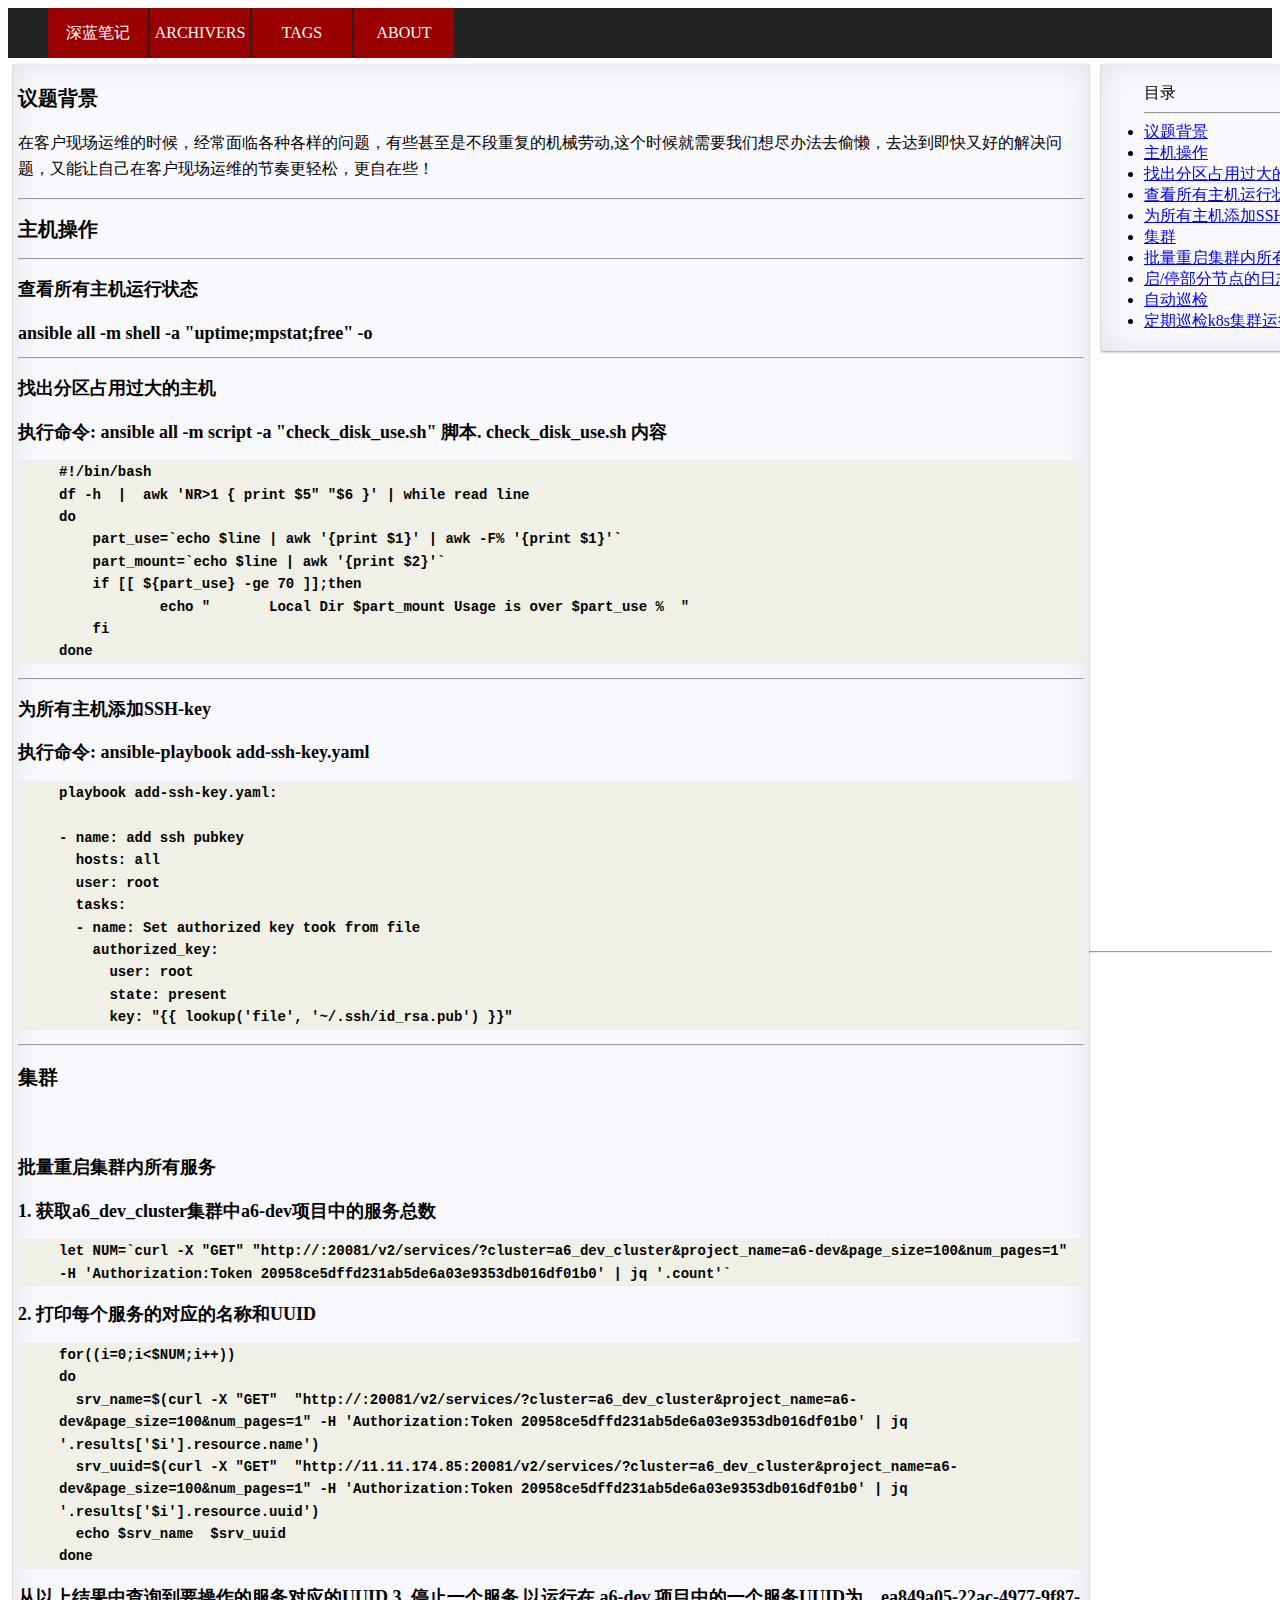
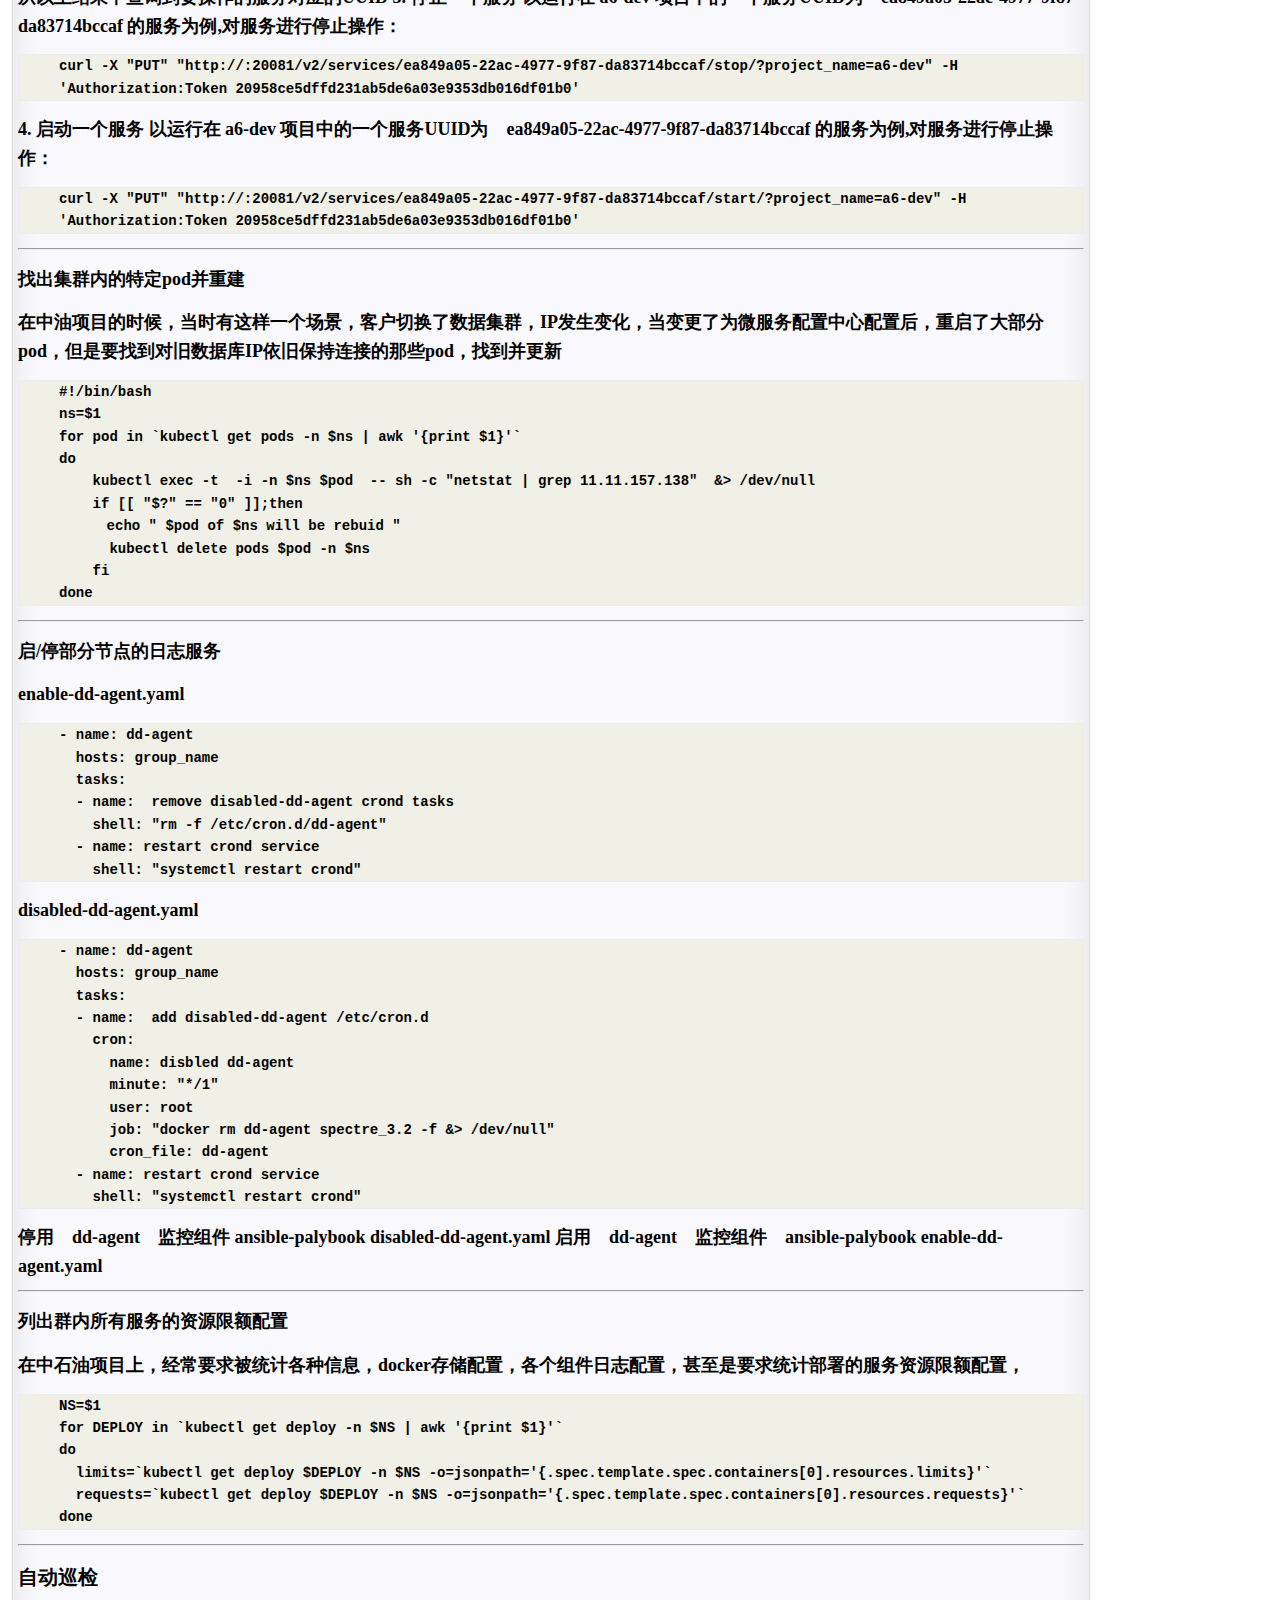
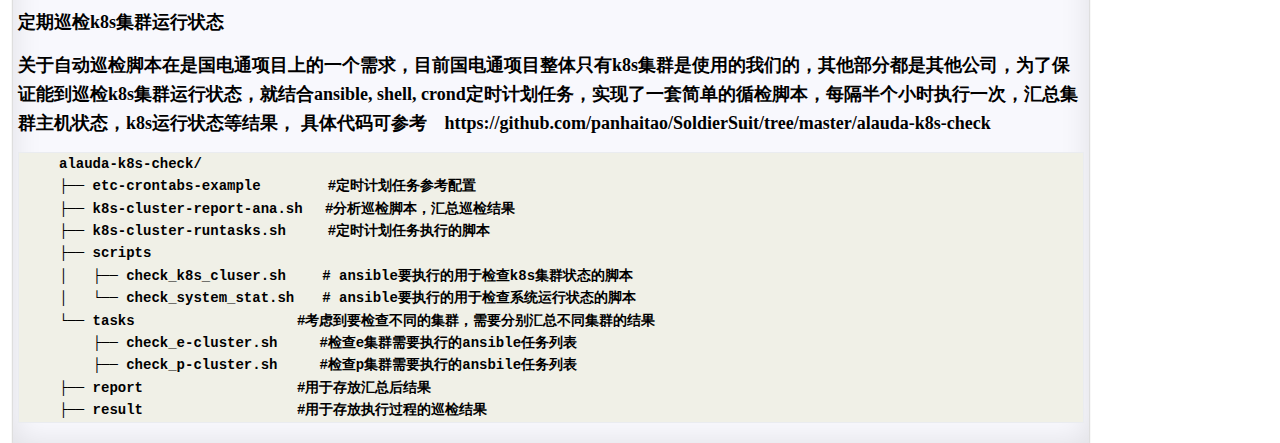
==== index.html @ 809aa616 "my first blog web page" ====
<html>
  <head>
	  <title>网页模板</title>
	  <meta charset="utf-8">
	  <meta name="viewport" content="width=device-width, initial-scale=1">
	  <style type="text/css">

h1 {font-size:20px;}
h2 {font-size:18px;}
p {font-size:16px}
pre {
    font-size:14px;
    background-color: #F0F0E7;
    #background-image: url(//upload.wikimedia.org/wikipedia/commons/thumb/f/f8/Appunti_architetto_franc_01.svg/22px-Appunti_architetto_franc_01.svg.png);
    border-color: #cc9933;
    padding-left: 40px;
    min-height: 28px;
    border: 1px solid #eaecf0;
    white-space: pre-wrap;
}

#top {
    font-size:16px;
    background: #222;
    height: 52px;
    width: 100%;
    height: 50px;
}

#headNav nav ol li {
    list-style: none;
    float:left; 
	width:100px;
	height:50px;
	background:#900; 
	line-height:50px;
	text-align:center;
	margin-right:2px;
	color:#fff;
}

#headNav ol li a { 
	display:block;
	height:50px;
	text-decoration:none;
	color:#fff;
}
#headNav ol li a:hover { background:#999;}


#page {
    width: 100%;
	height:100%;
    padding: 5px 5px 5px 5px;
    box-sizing: border-box;
    margin: 1 auto;
}

#left {
    width: 85%;
    float: left;
    line-height: 1.6;
    padding: 5px 5px 5px 5px;
    font-size: 16px;
    background-color: #f8f8fd;
    box-shadow: 0 1px 2px rgba(0,0,0,0.4), 0 0 30px rgba(10,10,0,0.1) inset;
}

#right {
	position: fixed;
	left:86%;
    width: 250px;
    padding: 3px 3px;
    font-size: 16px;
    background-color: #f8f8fd;
    box-shadow: 0 1px 2px rgba(0,0,0,0.4), 0 0 30px rgba(10,10,0,0.1) inset;
    padding-left: 3px;
	margin-left: 0;
}



    </style>

  </head>

<body>
	<head>
	  <div id=top >
	  <div id="headNav">
		<nav>
			<ol>
				<li><a href=/>深蓝笔记</a></li>
				<li><a href=/>ARCHIVERS</a></li> 
				<li><a href=/>TAGS</a></li>      
				<li><a href=/>ABOUT</a></li>     
			</ol>
		  </nav>
		</div>
	  </div>
    </head>

		

	<div id="page">
      <div id="left">

<a id=议题背景></a>
<h1>议题背景</h1>
<p>在客户现场运维的时候，经常面临各种各样的问题，有些甚至是不段重复的机械劳动,这个时候就需要我们想尽办法去偷懒，去达到即快又好的解决问题，又能让自己在客户现场运维的节奏更轻松，更自在些！</p>
<hr>


<a id=主机操作></a>
<h1>主机操作<h1>
<hr>

<a id=查看所有主机运行状态></a>
<h2>查看所有主机运行状态<h2>
<b>ansible all -m shell -a "uptime;mpstat;free" -o</b>
<hr>

<a id=找出分区占用过大的主机></a>
<h2>找出分区占用过大的主机<h2>
执行命令: <b>ansible all -m script -a "check_disk_use.sh" </b>脚本.
check_disk_use.sh 内容
<pre>
#!/bin/bash
df -h  |  awk 'NR>1 { print $5" "$6 }' | while read line
do
    part_use=`echo $line | awk '{print $1}' | awk -F% '{print $1}'`
    part_mount=`echo $line | awk '{print $2}'`
    if [[ ${part_use} -ge 70 ]];then
            echo "       Local Dir $part_mount Usage is over $part_use %  "
    fi
done
</pre>
<hr>

<a id=为所有主机添加SSH-key></a>
<h2>为所有主机添加SSH-key<h2>

执行命令: ansible-playbook add-ssh-key.yaml

<pre>
playbook add-ssh-key.yaml:

- name: add ssh pubkey
  hosts: all
  user: root
  tasks:
  - name: Set authorized key took from file
    authorized_key:
      user: root
      state: present
      key: "{{ lookup('file', '~/.ssh/id_rsa.pub') }}"
</pre>
<hr>

<a id=集群></a>
<h1>集群<h1>
<br>

<a id=批量重启集群内所有服务></a>
<h2>批量重启集群内所有服务<h2>
1. 获取a6_dev_cluster集群中a6-dev项目中的服务总数
<pre>
let NUM=`curl -X "GET" "http://<lb_ip>:20081/v2/services/?cluster=a6_dev_cluster&project_name=a6-dev&page_size=100&num_pages=1" -H 'Authorization:Token 20958ce5dffd231ab5de6a03e9353db016df01b0' | jq '.count'`
</pre>
2. 打印每个服务的对应的名称和UUID

<pre>
for((i=0;i<$NUM;i++))
do
  srv_name=$(curl -X "GET"  "http://<lb_ip>:20081/v2/services/?cluster=a6_dev_cluster&project_name=a6-dev&page_size=100&num_pages=1" -H 'Authorization:Token 20958ce5dffd231ab5de6a03e9353db016df01b0' | jq '.results['$i'].resource.name')
  srv_uuid=$(curl -X "GET"  "http://11.11.174.85:20081/v2/services/?cluster=a6_dev_cluster&project_name=a6-dev&page_size=100&num_pages=1" -H 'Authorization:Token 20958ce5dffd231ab5de6a03e9353db016df01b0' | jq '.results['$i'].resource.uuid')
  echo $srv_name  $srv_uuid
done
</pre>

从以上结果中查询到要操作的服务对应的UUID

3. 停止一个服务 

以运行在 a6-dev 项目中的一个服务UUID为　ea849a05-22ac-4977-9f87-da83714bccaf 的服务为例,对服务进行停止操作：
<pre>
curl -X "PUT" "http://<lb_ip>:20081/v2/services/ea849a05-22ac-4977-9f87-da83714bccaf/stop/?project_name=a6-dev" -H 'Authorization:Token 20958ce5dffd231ab5de6a03e9353db016df01b0'
</pre>

4. 启动一个服务 

以运行在 a6-dev 项目中的一个服务UUID为　ea849a05-22ac-4977-9f87-da83714bccaf 的服务为例,对服务进行停止操作：
<pre>
curl -X "PUT" "http://<lb_ip>:20081/v2/services/ea849a05-22ac-4977-9f87-da83714bccaf/start/?project_name=a6-dev" -H 'Authorization:Token 20958ce5dffd231ab5de6a03e9353db016df01b0'
</pre>
<hr>


<a id=找出集群内的特定pod并重建></a>
<h2>找出集群内的特定pod并重建<h2>

在中油项目的时候，当时有这样一个场景，客户切换了数据集群，IP发生变化，当变更了为微服务配置中心配置后，重启了大部分pod，但是要找到对旧数据库IP依旧保持连接的那些pod，找到并更新

<pre>
#!/bin/bash
ns=$1
for pod in `kubectl get pods -n $ns | awk '{print $1}'`
do
    kubectl exec -t  -i -n $ns $pod  -- sh -c "netstat | grep 11.11.157.138"  &> /dev/null
    if [[ "$?" == "0" ]];then
    　echo " $pod of $ns will be rebuid "
      kubectl delete pods $pod -n $ns
    fi
done
</pre>
<hr>


<a id=启/停部分节点的日志服务></a>
<h2>启/停部分节点的日志服务<h2>


enable-dd-agent.yaml
<pre>
- name: dd-agent
  hosts: group_name
  tasks:
  - name:  remove disabled-dd-agent crond tasks
    shell: "rm -f /etc/cron.d/dd-agent" 
  - name: restart crond service
    shell: "systemctl restart crond" 
</pre>


disabled-dd-agent.yaml
<pre>
- name: dd-agent
  hosts: group_name
  tasks:
  - name:  add disabled-dd-agent /etc/cron.d
    cron:
      name: disbled dd-agent 
      minute: "*/1"
      user: root
      job: "docker rm dd-agent spectre_3.2 -f &> /dev/null"
      cron_file: dd-agent
  - name: restart crond service
    shell: "systemctl restart crond" 
</pre>

停用　dd-agent　监控组件 ansible-palybook disabled-dd-agent.yaml
启用　dd-agent　监控组件　ansible-palybook enable-dd-agent.yaml
<hr>


<a id=列出群内所有服务的资源限额配置></a>
<h2>列出群内所有服务的资源限额配置<h2>

在中石油项目上，经常要求被统计各种信息，docker存储配置，各个组件日志配置，甚至是要求统计部署的服务资源限额配置，

<pre>
NS=$1
for DEPLOY in `kubectl get deploy -n $NS | awk '{print $1}'`
do
  limits=`kubectl get deploy $DEPLOY -n $NS -o=jsonpath='{.spec.template.spec.containers[0].resources.limits}'`
  requests=`kubectl get deploy $DEPLOY -n $NS -o=jsonpath='{.spec.template.spec.containers[0].resources.requests}'`
done
</pre>
<hr>


<a id=自动巡检></a>
<h1>自动巡检<h1>

<a id=定期巡检k8s集群运行状态></a>
<h2>定期巡检k8s集群运行状态<h2>


关于自动巡检脚本在是国电通项目上的一个需求，目前国电通项目整体只有k8s集群是使用的我们的，其他部分都是其他公司，为了保证能到巡检k8s集群运行状态，就结合ansible, shell, crond定时计划任务，实现了一套简单的循检脚本，每隔半个小时执行一次，汇总集群主机状态，k8s运行状态等结果， 具体代码可参考　https://github.com/panhaitao/SoldierSuit/tree/master/alauda-k8s-check

<pre>
alauda-k8s-check/
├── etc-crontabs-example        #定时计划任务参考配置
├── k8s-cluster-report-ana.sh　 #分析巡检脚本，汇总巡检结果
├── k8s-cluster-runtasks.sh     #定时计划任务执行的脚本
├── scripts
│   ├── check_k8s_cluser.sh　　 # ansible要执行的用于检查k8s集群状态的脚本
│   └── check_system_stat.sh　　# ansible要执行的用于检查系统运行状态的脚本
└── tasks　　　　　　　　　　　 #考虑到要检查不同的集群，需要分别汇总不同集群的结果
    ├── check_e-cluster.sh　　　#检查e集群需要执行的ansible任务列表
    ├── check_p-cluster.sh　　　#检查p集群需要执行的ansbile任务列表
├── report　　　　　　　　　　　#用于存放汇总后结果
├── result　　　　　　　　　　　#用于存放执行过程的巡检结果
</pre>
      </div>
      
      <div id="right">
        <ul>
	  目录
	  </br>
	  <hr>
	  <li><a href="#议题背景">议题背景</a></li>
	  <li><a href="#主机操作">主机操作</a></li>
          <li><a href="#找出分区占用过大的主机">找出分区占用过大的主机</a></li>
          <li><a href="#查看所有主机运行状态">查看所有主机运行状态</a></li> 
	  <li><a href="#为所有主机添加SSH-key">为所有主机添加SSH-key</a></li>
          <li><a href="#集群">集群</a></li> 
	  <li><a href="#批量重启集群内所有服务">批量重启集群内所有服务</a></li>
	  <li><a href="#启/停部分节点的日志服务">启/停部分节点的日志服务</a></li>
	  <li><a href="#自动巡检">自动巡检</a></li>
	  <li><a href="#定期巡检k8s集群运行状态">定期巡检k8s集群运行状态</a></li>
	</ul>
	  </div>
	</div>
<hr>

</body>

</html>
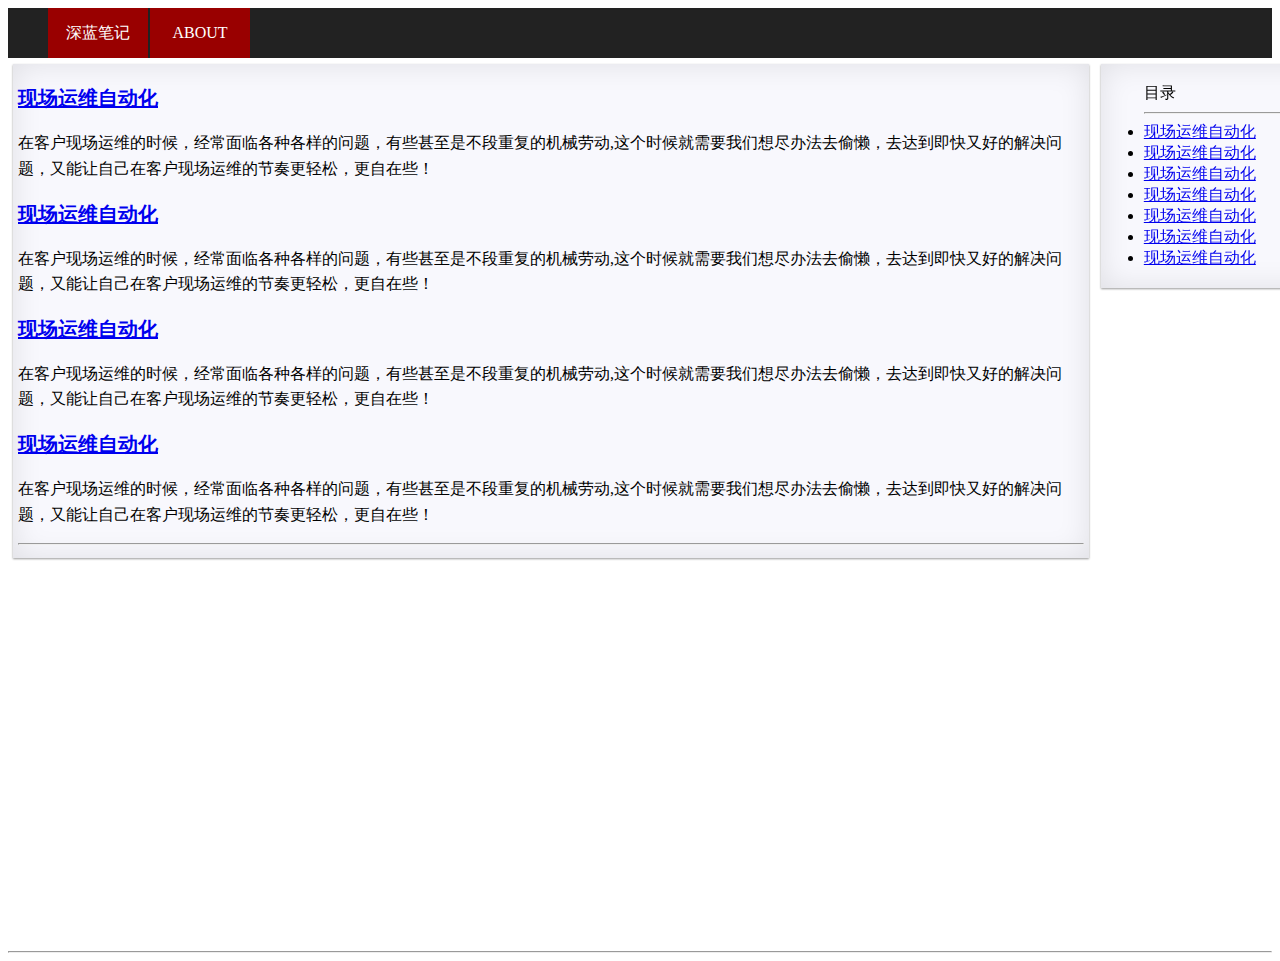
==== commit 160b3f76: "add index.html" ====
--- a/index.html
+++ b/index.html
@@ -91,9 +91,7 @@
 		<nav>
 			<ol>
 				<li><a href=/>深蓝笔记</a></li>
-				<li><a href=/>ARCHIVERS</a></li> 
-				<li><a href=/>TAGS</a></li>      
-				<li><a href=/>ABOUT</a></li>     
+				<li><a href="about.html">ABOUT</a></li>     
 			</ol>
 		  </nav>
 		</div>
@@ -105,211 +103,39 @@
 	<div id="page">
       <div id="left">
 
-<a id=议题背景></a>
-<h1>议题背景</h1>
+<a id=现场运维自动化></a>
+<h1> <a href="k8s-check.html" target="_self" >现场运维自动化</a></li> </h1>
 <p>在客户现场运维的时候，经常面临各种各样的问题，有些甚至是不段重复的机械劳动,这个时候就需要我们想尽办法去偷懒，去达到即快又好的解决问题，又能让自己在客户现场运维的节奏更轻松，更自在些！</p>
+
+<a id=现场运维自动化></a>
+<h1> <a href="k8s-check.html" target="_self" >现场运维自动化</a></li> </h1>
+<p>在客户现场运维的时候，经常面临各种各样的问题，有些甚至是不段重复的机械劳动,这个时候就需要我们想尽办法去偷懒，去达到即快又好的解决问题，又能让自己在客户现场运维的节奏更轻松，更自在些！</p>
+
+<a id=现场运维自动化></a>
+<h1> <a href="k8s-check.html" target="_self" >现场运维自动化</a></li> </h1>
+<p>在客户现场运维的时候，经常面临各种各样的问题，有些甚至是不段重复的机械劳动,这个时候就需要我们想尽办法去偷懒，去达到即快又好的解决问题，又能让自己在客户现场运维的节奏更轻松，更自在些！</p>
+
+<a id=现场运维自动化></a>
+<h1> <a href="k8s-check.html" target="_self" >现场运维自动化</a></li> </h1>
+<p>在客户现场运维的时候，经常面临各种各样的问题，有些甚至是不段重复的机械劳动,这个时候就需要我们想尽办法去偷懒，去达到即快又好的解决问题，又能让自己在客户现场运维的节奏更轻松，更自在些！</p>
+
 <hr>
 
-
-<a id=主机操作></a>
-<h1>主机操作<h1>
-<hr>
-
-<a id=查看所有主机运行状态></a>
-<h2>查看所有主机运行状态<h2>
-<b>ansible all -m shell -a "uptime;mpstat;free" -o</b>
-<hr>
-
-<a id=找出分区占用过大的主机></a>
-<h2>找出分区占用过大的主机<h2>
-执行命令: <b>ansible all -m script -a "check_disk_use.sh" </b>脚本.
-check_disk_use.sh 内容
-<pre>
-#!/bin/bash
-df -h  |  awk 'NR>1 { print $5" "$6 }' | while read line
-do
-    part_use=`echo $line | awk '{print $1}' | awk -F% '{print $1}'`
-    part_mount=`echo $line | awk '{print $2}'`
-    if [[ ${part_use} -ge 70 ]];then
-            echo "       Local Dir $part_mount Usage is over $part_use %  "
-    fi
-done
-</pre>
-<hr>
-
-<a id=为所有主机添加SSH-key></a>
-<h2>为所有主机添加SSH-key<h2>
-
-执行命令: ansible-playbook add-ssh-key.yaml
-
-<pre>
-playbook add-ssh-key.yaml:
-
-- name: add ssh pubkey
-  hosts: all
-  user: root
-  tasks:
-  - name: Set authorized key took from file
-    authorized_key:
-      user: root
-      state: present
-      key: "{{ lookup('file', '~/.ssh/id_rsa.pub') }}"
-</pre>
-<hr>
-
-<a id=集群></a>
-<h1>集群<h1>
-<br>
-
-<a id=批量重启集群内所有服务></a>
-<h2>批量重启集群内所有服务<h2>
-1. 获取a6_dev_cluster集群中a6-dev项目中的服务总数
-<pre>
-let NUM=`curl -X "GET" "http://<lb_ip>:20081/v2/services/?cluster=a6_dev_cluster&project_name=a6-dev&page_size=100&num_pages=1" -H 'Authorization:Token 20958ce5dffd231ab5de6a03e9353db016df01b0' | jq '.count'`
-</pre>
-2. 打印每个服务的对应的名称和UUID
-
-<pre>
-for((i=0;i<$NUM;i++))
-do
-  srv_name=$(curl -X "GET"  "http://<lb_ip>:20081/v2/services/?cluster=a6_dev_cluster&project_name=a6-dev&page_size=100&num_pages=1" -H 'Authorization:Token 20958ce5dffd231ab5de6a03e9353db016df01b0' | jq '.results['$i'].resource.name')
-  srv_uuid=$(curl -X "GET"  "http://11.11.174.85:20081/v2/services/?cluster=a6_dev_cluster&project_name=a6-dev&page_size=100&num_pages=1" -H 'Authorization:Token 20958ce5dffd231ab5de6a03e9353db016df01b0' | jq '.results['$i'].resource.uuid')
-  echo $srv_name  $srv_uuid
-done
-</pre>
-
-从以上结果中查询到要操作的服务对应的UUID
-
-3. 停止一个服务 
-
-以运行在 a6-dev 项目中的一个服务UUID为　ea849a05-22ac-4977-9f87-da83714bccaf 的服务为例,对服务进行停止操作：
-<pre>
-curl -X "PUT" "http://<lb_ip>:20081/v2/services/ea849a05-22ac-4977-9f87-da83714bccaf/stop/?project_name=a6-dev" -H 'Authorization:Token 20958ce5dffd231ab5de6a03e9353db016df01b0'
-</pre>
-
-4. 启动一个服务 
-
-以运行在 a6-dev 项目中的一个服务UUID为　ea849a05-22ac-4977-9f87-da83714bccaf 的服务为例,对服务进行停止操作：
-<pre>
-curl -X "PUT" "http://<lb_ip>:20081/v2/services/ea849a05-22ac-4977-9f87-da83714bccaf/start/?project_name=a6-dev" -H 'Authorization:Token 20958ce5dffd231ab5de6a03e9353db016df01b0'
-</pre>
-<hr>
-
-
-<a id=找出集群内的特定pod并重建></a>
-<h2>找出集群内的特定pod并重建<h2>
-
-在中油项目的时候，当时有这样一个场景，客户切换了数据集群，IP发生变化，当变更了为微服务配置中心配置后，重启了大部分pod，但是要找到对旧数据库IP依旧保持连接的那些pod，找到并更新
-
-<pre>
-#!/bin/bash
-ns=$1
-for pod in `kubectl get pods -n $ns | awk '{print $1}'`
-do
-    kubectl exec -t  -i -n $ns $pod  -- sh -c "netstat | grep 11.11.157.138"  &> /dev/null
-    if [[ "$?" == "0" ]];then
-    　echo " $pod of $ns will be rebuid "
-      kubectl delete pods $pod -n $ns
-    fi
-done
-</pre>
-<hr>
-
-
-<a id=启/停部分节点的日志服务></a>
-<h2>启/停部分节点的日志服务<h2>
-
-
-enable-dd-agent.yaml
-<pre>
-- name: dd-agent
-  hosts: group_name
-  tasks:
-  - name:  remove disabled-dd-agent crond tasks
-    shell: "rm -f /etc/cron.d/dd-agent" 
-  - name: restart crond service
-    shell: "systemctl restart crond" 
-</pre>
-
-
-disabled-dd-agent.yaml
-<pre>
-- name: dd-agent
-  hosts: group_name
-  tasks:
-  - name:  add disabled-dd-agent /etc/cron.d
-    cron:
-      name: disbled dd-agent 
-      minute: "*/1"
-      user: root
-      job: "docker rm dd-agent spectre_3.2 -f &> /dev/null"
-      cron_file: dd-agent
-  - name: restart crond service
-    shell: "systemctl restart crond" 
-</pre>
-
-停用　dd-agent　监控组件 ansible-palybook disabled-dd-agent.yaml
-启用　dd-agent　监控组件　ansible-palybook enable-dd-agent.yaml
-<hr>
-
-
-<a id=列出群内所有服务的资源限额配置></a>
-<h2>列出群内所有服务的资源限额配置<h2>
-
-在中石油项目上，经常要求被统计各种信息，docker存储配置，各个组件日志配置，甚至是要求统计部署的服务资源限额配置，
-
-<pre>
-NS=$1
-for DEPLOY in `kubectl get deploy -n $NS | awk '{print $1}'`
-do
-  limits=`kubectl get deploy $DEPLOY -n $NS -o=jsonpath='{.spec.template.spec.containers[0].resources.limits}'`
-  requests=`kubectl get deploy $DEPLOY -n $NS -o=jsonpath='{.spec.template.spec.containers[0].resources.requests}'`
-done
-</pre>
-<hr>
-
-
-<a id=自动巡检></a>
-<h1>自动巡检<h1>
-
-<a id=定期巡检k8s集群运行状态></a>
-<h2>定期巡检k8s集群运行状态<h2>
-
-
-关于自动巡检脚本在是国电通项目上的一个需求，目前国电通项目整体只有k8s集群是使用的我们的，其他部分都是其他公司，为了保证能到巡检k8s集群运行状态，就结合ansible, shell, crond定时计划任务，实现了一套简单的循检脚本，每隔半个小时执行一次，汇总集群主机状态，k8s运行状态等结果， 具体代码可参考　https://github.com/panhaitao/SoldierSuit/tree/master/alauda-k8s-check
-
-<pre>
-alauda-k8s-check/
-├── etc-crontabs-example        #定时计划任务参考配置
-├── k8s-cluster-report-ana.sh　 #分析巡检脚本，汇总巡检结果
-├── k8s-cluster-runtasks.sh     #定时计划任务执行的脚本
-├── scripts
-│   ├── check_k8s_cluser.sh　　 # ansible要执行的用于检查k8s集群状态的脚本
-│   └── check_system_stat.sh　　# ansible要执行的用于检查系统运行状态的脚本
-└── tasks　　　　　　　　　　　 #考虑到要检查不同的集群，需要分别汇总不同集群的结果
-    ├── check_e-cluster.sh　　　#检查e集群需要执行的ansible任务列表
-    ├── check_p-cluster.sh　　　#检查p集群需要执行的ansbile任务列表
-├── report　　　　　　　　　　　#用于存放汇总后结果
-├── result　　　　　　　　　　　#用于存放执行过程的巡检结果
-</pre>
       </div>
       
       <div id="right">
         <ul>
-	  目录
-	  </br>
-	  <hr>
-	  <li><a href="#议题背景">议题背景</a></li>
-	  <li><a href="#主机操作">主机操作</a></li>
-          <li><a href="#找出分区占用过大的主机">找出分区占用过大的主机</a></li>
-          <li><a href="#查看所有主机运行状态">查看所有主机运行状态</a></li> 
-	  <li><a href="#为所有主机添加SSH-key">为所有主机添加SSH-key</a></li>
-          <li><a href="#集群">集群</a></li> 
-	  <li><a href="#批量重启集群内所有服务">批量重启集群内所有服务</a></li>
-	  <li><a href="#启/停部分节点的日志服务">启/停部分节点的日志服务</a></li>
-	  <li><a href="#自动巡检">自动巡检</a></li>
-	  <li><a href="#定期巡检k8s集群运行状态">定期巡检k8s集群运行状态</a></li>
-	</ul>
+	      目录
+	      </br>
+	      <hr>
+	      <li><a href="#现场运维自动化" target="_self" >现场运维自动化</a></li>
+	      <li><a href="#现场运维自动化" target="_self" >现场运维自动化</a></li>
+	      <li><a href="#现场运维自动化" target="_self" >现场运维自动化</a></li>
+	      <li><a href="#现场运维自动化" target="_self" >现场运维自动化</a></li>
+	      <li><a href="#现场运维自动化" target="_self" >现场运维自动化</a></li>
+	      <li><a href="#现场运维自动化" target="_self" >现场运维自动化</a></li>
+	      <li><a href="#现场运维自动化" target="_self" >现场运维自动化</a></li>
+	   </ul>
 	  </div>
 	</div>
 <hr>
